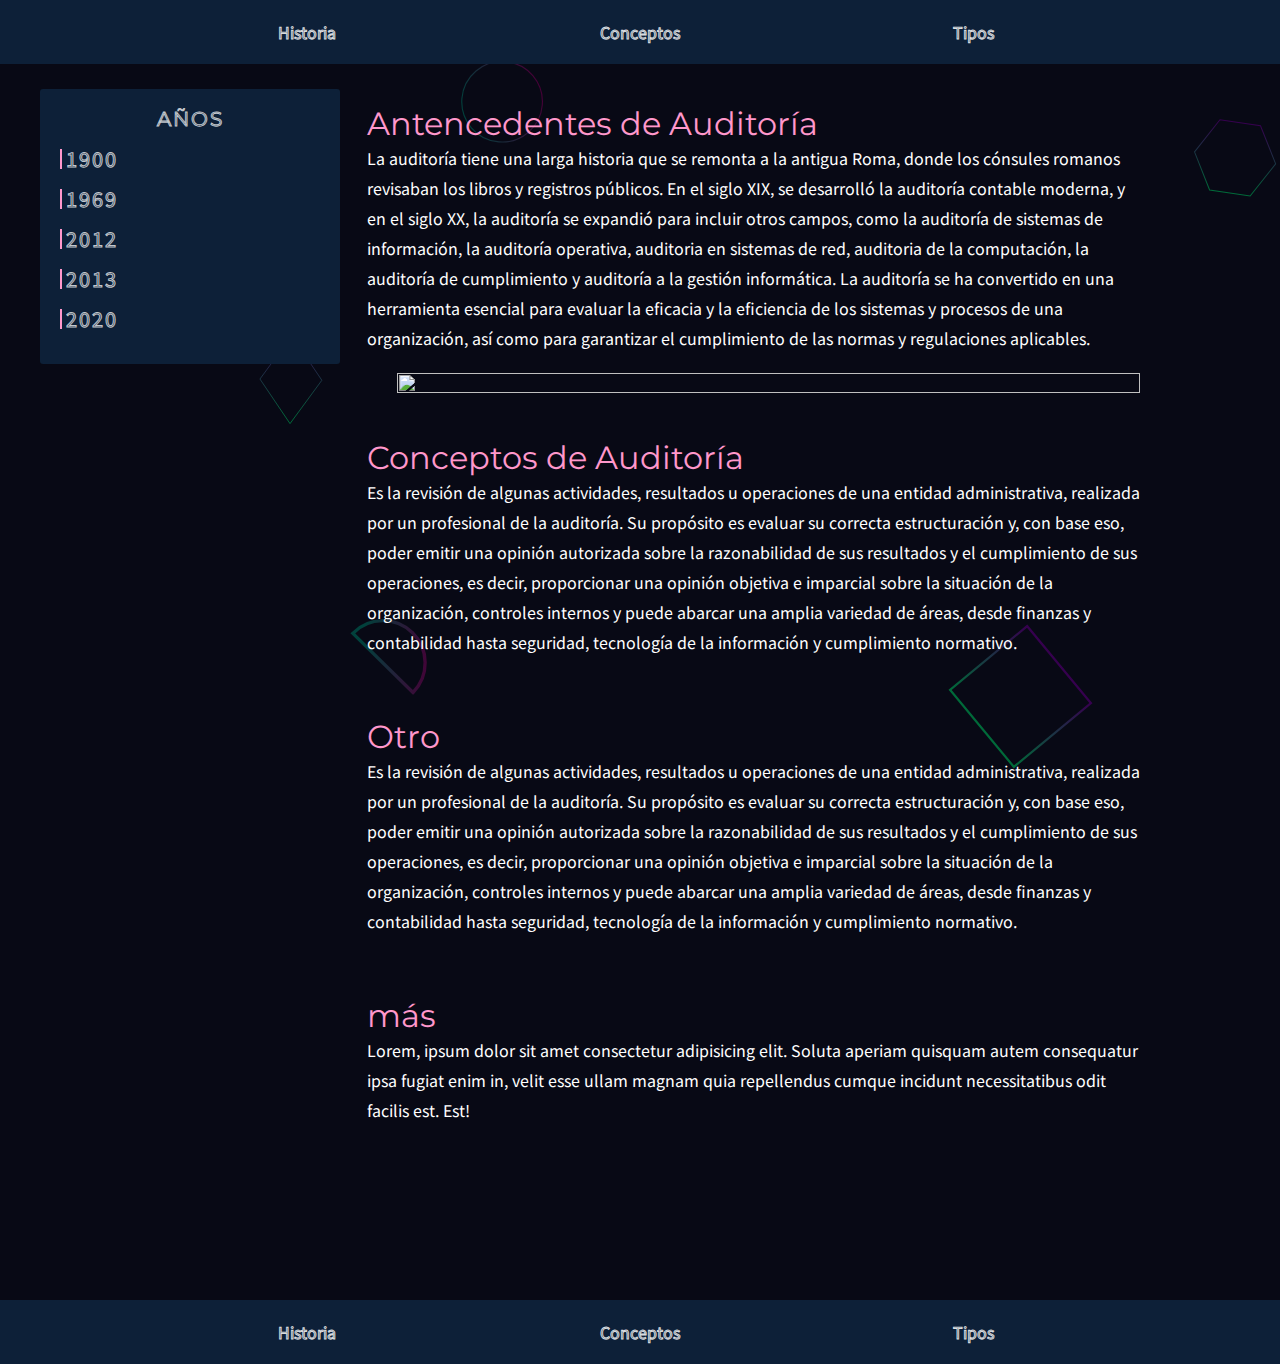
==== index.html @ fa54f7e6 "Auditoria" ====
<!DOCTYPE html>
<html lang="en">
<head>
	<meta charset="UTF-8">
	<meta http-equiv="X-UA-Compatible" content="IE=edge">
	<meta name="viewport" content="width=device-width, initial-scale=1.0">
	<title>Historia/Auditoría</title>
	<link rel="preconnect" href="https://fonts.gstatic.com">
	<link href="https://fonts.googleapis.com/css2?family=Montserrat:wght@400;500;600&family=Noto+Sans+JP&display=swap" rel="stylesheet"> 
	<link rel="stylesheet" href="index.css">
</head>
<body>
	<header>
		<nav class="navbar">
			<div class="contenedor">
				<a href="index.html">Historia</a>
				<a href="conceptos.html">Conceptos</a>
				<a href="tipos.html">Tipos</a>
			</div>
		</nav>
	</header>
	<main id="blog">
		<div class="contenedor">
			<aside>
				<div class="allNav">
					<nav class="indice nav1">
						<div><a href="" class="titulo">Años	</a></div>
						<div> <a href="#articulo-1" data-text="&nbsp;1900">&nbsp;1900&nbsp;</a> </div>
						<div> <a href="#articulo-2" data-text="&nbsp;1969">&nbsp;1969&nbsp;</a> </div>
						<div> <a href="#articulo-3" data-text="&nbsp;2012">&nbsp;2012&nbsp;</a></div>
						<div> <a href="#articulo-4" data-text="&nbsp;2013">&nbsp;2013&nbsp;</a></div>
						<div> <a href="#articulo-5" data-text="&nbsp;2020">&nbsp;2020&nbsp;</a></div>
					</nav>
				</div>
			</aside>
			<div class="contenido">
				<div class="post">
					<h1 class="titulo titulo-H1" id="articulo-1">Antencedentes de Auditoría</h1>
					<p>
						La auditoría tiene una larga historia que se remonta a la antigua Roma, donde los cónsules romanos 
						revisaban los libros y registros públicos. En el siglo XIX, se desarrolló la auditoría contable moderna, 
						y en el siglo XX, la auditoría se expandió para incluir otros campos, como la auditoría de sistemas de 
						información, la auditoría operativa, auditoria en sistemas de red, auditoria de la computación, la 
						auditoría de cumplimiento y auditoría a la gestión informática. La auditoría se ha convertido en una 
						herramienta esencial para evaluar la eficacia y la eficiencia de los sistemas y procesos de una organización, 
						así como para garantizar el cumplimiento de las normas y regulaciones aplicables.
					</p>
					<i class="fa-solid fa-crow" style="color: #b625a3;"></i>
					<div class="imagen-c-1">
						<img class="img-footer" src="Archivos/Antencedentes de Auditoría.jpg" alt="">
					</div>
				</div>
				<div class="contenido-2">
					<div class="post">
						<h1 class="titulo titulo-H1" id="articulo-2">Conceptos de Auditoría</h1>
						<p>
							Es la revisión de algunas actividades, resultados u operaciones de una entidad 
							administrativa, realizada por un profesional de la auditoría. Su propósito es evaluar su correcta 
							estructuración y, con base eso, poder emitir una opinión autorizada sobre la razonabilidad de sus 
							resultados y el cumplimiento de sus operaciones, es decir, proporcionar una opinión objetiva e imparcial 
							sobre la situación de la organización, controles internos y puede abarcar una amplia variedad de áreas, 
							desde finanzas y contabilidad hasta seguridad, tecnología de la información y cumplimiento normativo.
						</p>
					</div>
				</div>
				<div class="video-1">
					<div class="post">
						<h1 class="titulo titulo-H1" id="articulo-3">Otro</h1>
						<p>
							Es la revisión de algunas actividades, resultados u operaciones de una entidad 
							administrativa, realizada por un profesional de la auditoría. Su propósito es evaluar su correcta 
							estructuración y, con base eso, poder emitir una opinión autorizada sobre la razonabilidad de sus 
							resultados y el cumplimiento de sus operaciones, es decir, proporcionar una opinión objetiva e imparcial 
							sobre la situación de la organización, controles internos y puede abarcar una amplia variedad de áreas, 
							desde finanzas y contabilidad hasta seguridad, tecnología de la información y cumplimiento normativo.
						</p>
						<div>
							<div class="post">
								<h1 class="titulo titulo-H1" id="articulo-4">más</h1>
								<p>
									Lorem, ipsum dolor sit amet consectetur adipisicing elit. Soluta aperiam quisquam autem consequatur ipsa fugiat enim in, velit esse ullam magnam quia repellendus cumque incidunt necessitatibus odit facilis est. Est!
								</p>
								<div>
							<video src=""></video>
						</div>
					</div>
				</div>
		</div>
	</main>
	<footer class="footer">
		<!-- <div class="contenedor-imagen">
			<img class="img-footer" src="" alt="">
		</div> -->
		<nav class="navbar">
			<div class="contenedor">
				<a href="index.html">Historia</a>
				<a href="conceptos.html">Conceptos</a>
				<a href="tipos.html">Tipos</a>
			</div>
		</nav>
	</footer>


	
		<!-- Scripts -->
		<script type="text/javascript" src="index.js"></script>
		<script src="https://kit.fontawesome.com/c6d33b2554.js" crossorigin="anonymous"></script>
</body>
</html>
---- index.css ----
* {
	margin: 0;
	padding: 0;
	box-sizing: border-box;
}

body {
    font-family: 'Noto Sans JP', sans-serif;	
	/* background: #04090f; */
	background-color: #080915;
	background-image: url("data:image/svg+xml,%3Csvg xmlns='http://www.w3.org/2000/svg' viewBox='0 0 1600 900'%3E%3Cdefs%3E%3ClinearGradient id='a' x1='0' x2='0' y1='1' y2='0' gradientTransform='rotate(67,0.5,0.5)'%3E%3Cstop offset='0' stop-color='%2301413C'/%3E%3Cstop offset='1' stop-color='%23460037'/%3E%3C/linearGradient%3E%3ClinearGradient id='b' x1='0' x2='0' y1='0' y2='1' gradientTransform='rotate(360,0.5,0.5)'%3E%3Cstop offset='0' stop-color='%2336004F'/%3E%3Cstop offset='1' stop-color='%23006A39'/%3E%3C/linearGradient%3E%3C/defs%3E%3Cg fill='%23FFF' fill-opacity='0' stroke-miterlimit='10'%3E%3Cg stroke='url(%23a)' stroke-width='3.3'%3E%3Cpath transform='translate(-36.75 5.6) rotate(2.75 1409 581) scale(1.003715)' d='M1409 581 1450.35 511 1490 581z'/%3E%3Ccircle stroke-width='1.1' transform='translate(-31.5 24) rotate(4.7 800 450) scale(1.00798)' cx='500' cy='100' r='40'/%3E%3Cpath transform='translate(13.600000000000001 -49.5) rotate(44.5 401 736) scale(1.00798)' d='M400.86 735.5h-83.73c0-23.12 18.74-41.87 41.87-41.87S400.86 712.38 400.86 735.5z'/%3E%3C/g%3E%3Cg stroke='url(%23b)' stroke-width='1'%3E%3Cpath transform='translate(144 -4.6) rotate(1.15 150 345) scale(0.9859049999999999)' d='M149.8 345.2 118.4 389.8 149.8 434.4 181.2 389.8z'/%3E%3Crect stroke-width='2.2' transform='translate(-68.5 -62.5) rotate(50.400000000000006 1089 759)' x='1039' y='709' width='100' height='100'/%3E%3Cpath transform='translate(-116 36) rotate(8.4 1400 132) scale(0.975)' d='M1426.8 132.4 1405.7 168.8 1363.7 168.8 1342.7 132.4 1363.7 96 1405.7 96z'/%3E%3C/g%3E%3C/g%3E%3C/svg%3E");
	background-attachment: fixed;
	background-size: cover;
}

html {
	scroll-behavior: smooth;
}



/* * ============================== */
/* * ============ HEADER ========== */
/* * ============================== */

.navbar {
	background: #0d2038;
	position: sticky;
	top: 0;
}

.navbar img {
	color: #000;
	width: 70px;
	height: 70px;
	vertical-align: top;
	object-fit: cover;
	object-position: 0 bottom;
}

.navbar a {
	color: transparent;
	display: inline-block;
	padding: 20px;
	width: 100%;
	text-align: center;
	-webkit-text-stroke: 1px rgba(255, 255, 255, 0.847);
	transition: .4s ease-in-out all;
}

a {
	text-decoration: none;
	outline: none;
	color: #feb6f0;
}

a:hover {
	text-decoration: underline;
}


.enlace:hover {
	color: #ff3dd7;
}

.navbar a:hover {
	background: #611e40;
	color: #000000;
	text-decoration: none;
}

.contenedor {
	max-width: 1000px;
	width: 90%;
	margin: auto;
	display: flex;
	justify-content: space-between;
}

.logo {
	cursor: pointer;
}


/* * ============================== */
/* * ===== CONTENEDOR IMAGEN ====== */
/* * ============================== */

.contenedor-imagen {
	height: 100vh;
}

.img-header {
	width: 100%;
	height: 100%;
	vertical-align: top;
	object-fit: cover;
	object-position: 0 bottom;
}

/* * ============================== */
/* * ============ MAIN ============ */
/* * ============================== */

main {
	min-height: 100vh;
}

main .contenido p {
	margin-bottom: 20px;
	line-height: 30px;
	color: #ffffff;
}

main .contenido .titulo {
    font-family: 'Montserrat', sans-serif;
	font-weight: normal;
	padding-top: 40px;
}

main .contenido .fecha {
	font-size: 14px;
	color: #B5B5B5;
}

.titulo-H1 {
	color: #ff97cb;
}

.imagen-c-1 {
	display: flex;
	flex-direction: column;
	height: auto;
}

/* * ============================== */
/* * ============ ASIDE =========== */
/* * ============================== */

aside {
	min-width: 30%;
	margin: 25px 27px 10px 0px;
	margin-left: -100px;
	height: 100%;
	background: #0d2038;
	padding: 20px;
	border-radius: 3px;
	position: sticky;
	top: 20px;
}

aside .titulo {
	font-family: 'Montserrat', sans-serif;
	font-weight: normal;
	font-size: 17px;
	margin-bottom: 10px;
	color: #f2f2f2;
	text-align: center;
}

aside .indice a {
	display: block;
	margin-bottom: 15px;
}


/* * ============================== */
/* * ========== FOOTER ============ */
/* * ============================== */

footer .navbar{
	position: sticky;
	bottom: 0;
}

.img-footer {
	width: 100%;
	height: 100%;
	vertical-align: bottom;
	object-fit: scale-down;
	object-position: center;
	padding-left: 30px;
}

/* ----------Navbar------------------ */

.nav1 {
    position: relative;
    color: #fff;
    display: flex;
    flex-direction: column;
    gap: 5px;
}

.nav1 div {
    position: relative;
    list-style: none;
	--clr:#ff97cb;
}

.nav1 div a {
    position: relative;
    font-size: 20px;
    text-decoration: none;
    line-height: 20px;
    letter-spacing: 2px;
    text-transform: uppercase;
    color: transparent;
    -webkit-text-stroke: 1px rgba(255, 255, 255, 0.765);
}

.nav1 div a::before {
    content: attr(data-text);
    position: absolute;
    color: var(--clr);
    width: 0;
    overflow: hidden;
    transition: 1s;
    border-right: 2px solid var(--clr);
    -webkit-text-stroke: 1px var(--clr);
}

.nav1 div a:hover::before {
    width: 100%;
    filter: drop-shadow(0 0 30px var(--clr));
}

/* * ============================== */
/* * ====== MEDIA QUERIES ========= */
/* * ============================== */
@media screen and (max-width: 900px){

	* {
		font-size: small;
	}

	.navbar .contenedor {
		flex-wrap: wrap;
		margin: 0;
		width: 100%;
	}

	.navbar a {
		width: auto;
		flex: 1;
	}

	.contenedor-imagen {
		height: 10vh;
	}

	main .contenedor {
		flex-direction: column;
	}

	.nav1 {
		height: 10vh;
		-ms-flex-align: center;
		text-align: center;
	}
}
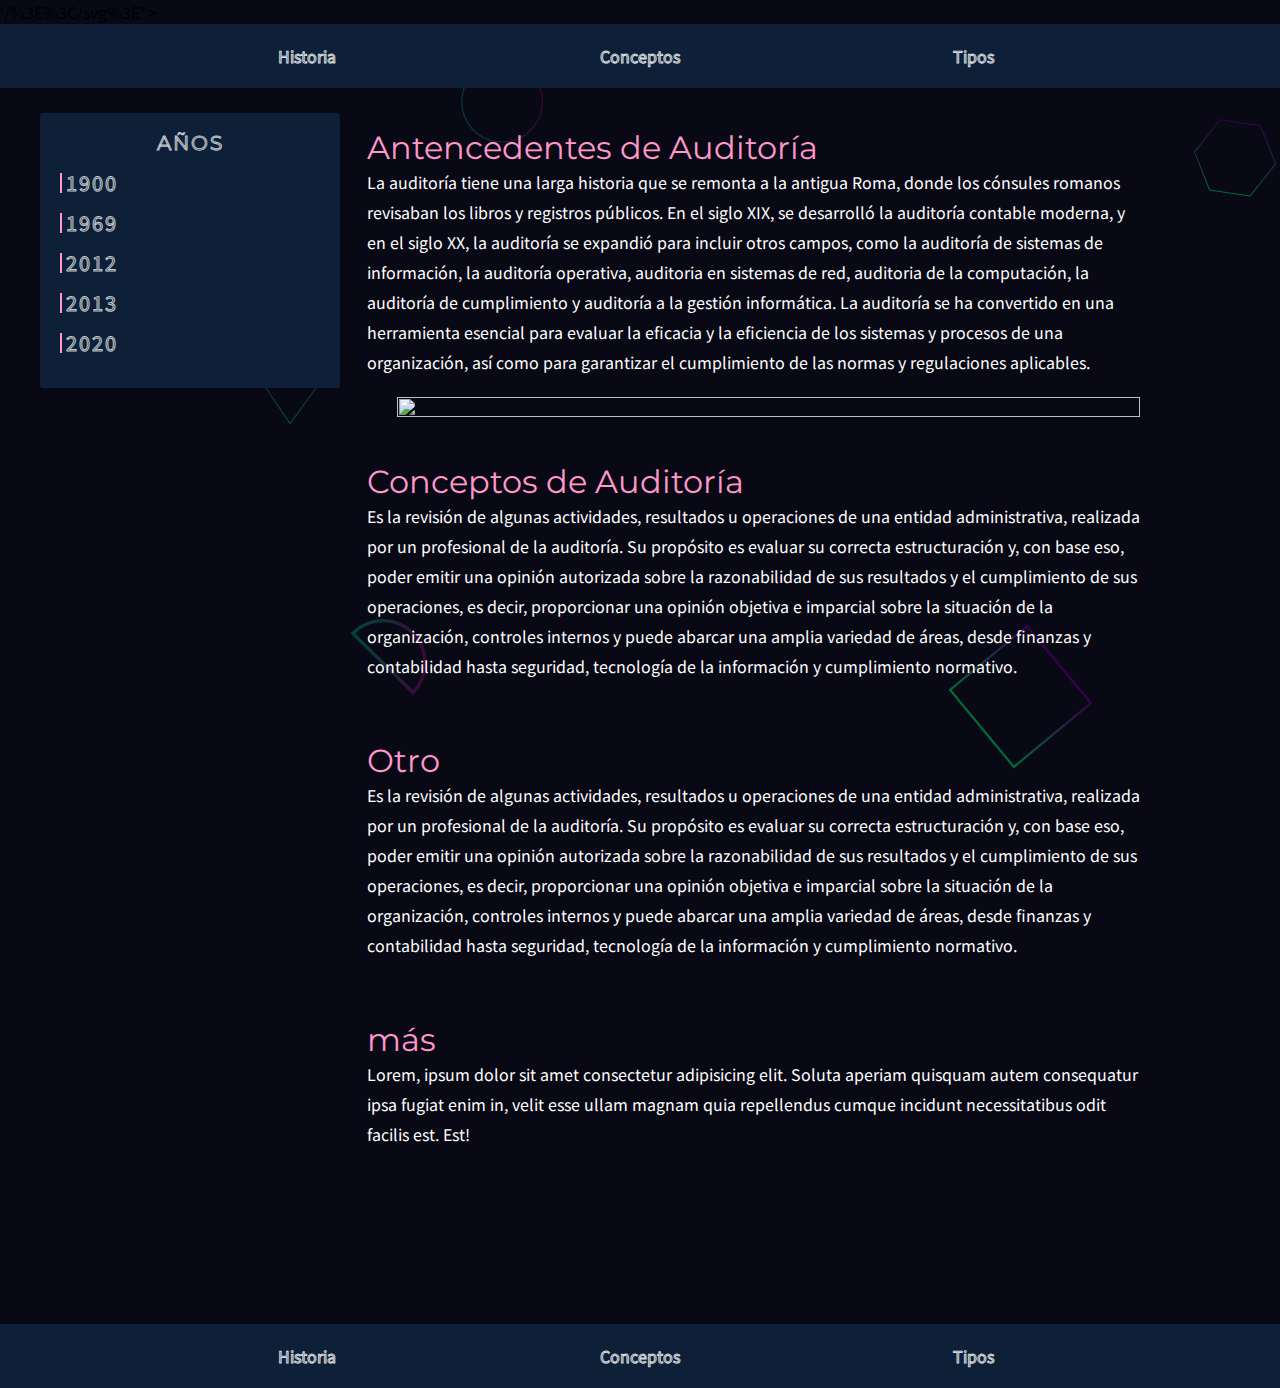
==== commit de9aa36d: "Auditoria" ====
--- a/index.html
+++ b/index.html
@@ -1,6 +1,7 @@
 <!DOCTYPE html>
 <html lang="en">
 <head>
+	<link rel="icon" href="data:image/svg+xml,%3Csvg viewBox='0 0 100 100' xmlns='http://www.w3.org/2000/svg'%3E%3Cpath d='<i class="fa-solid fa-crow" style="color: #9946aa;"></i>'/%3E%3C/svg%3E">
 	<meta charset="UTF-8">
 	<meta http-equiv="X-UA-Compatible" content="IE=edge">
 	<meta name="viewport" content="width=device-width, initial-scale=1.0">
@@ -45,7 +46,6 @@
 						herramienta esencial para evaluar la eficacia y la eficiencia de los sistemas y procesos de una organización, 
 						así como para garantizar el cumplimiento de las normas y regulaciones aplicables.
 					</p>
-					<i class="fa-solid fa-crow" style="color: #b625a3;"></i>
 					<div class="imagen-c-1">
 						<img class="img-footer" src="Archivos/Antencedentes de Auditoría.jpg" alt="">
 					</div>
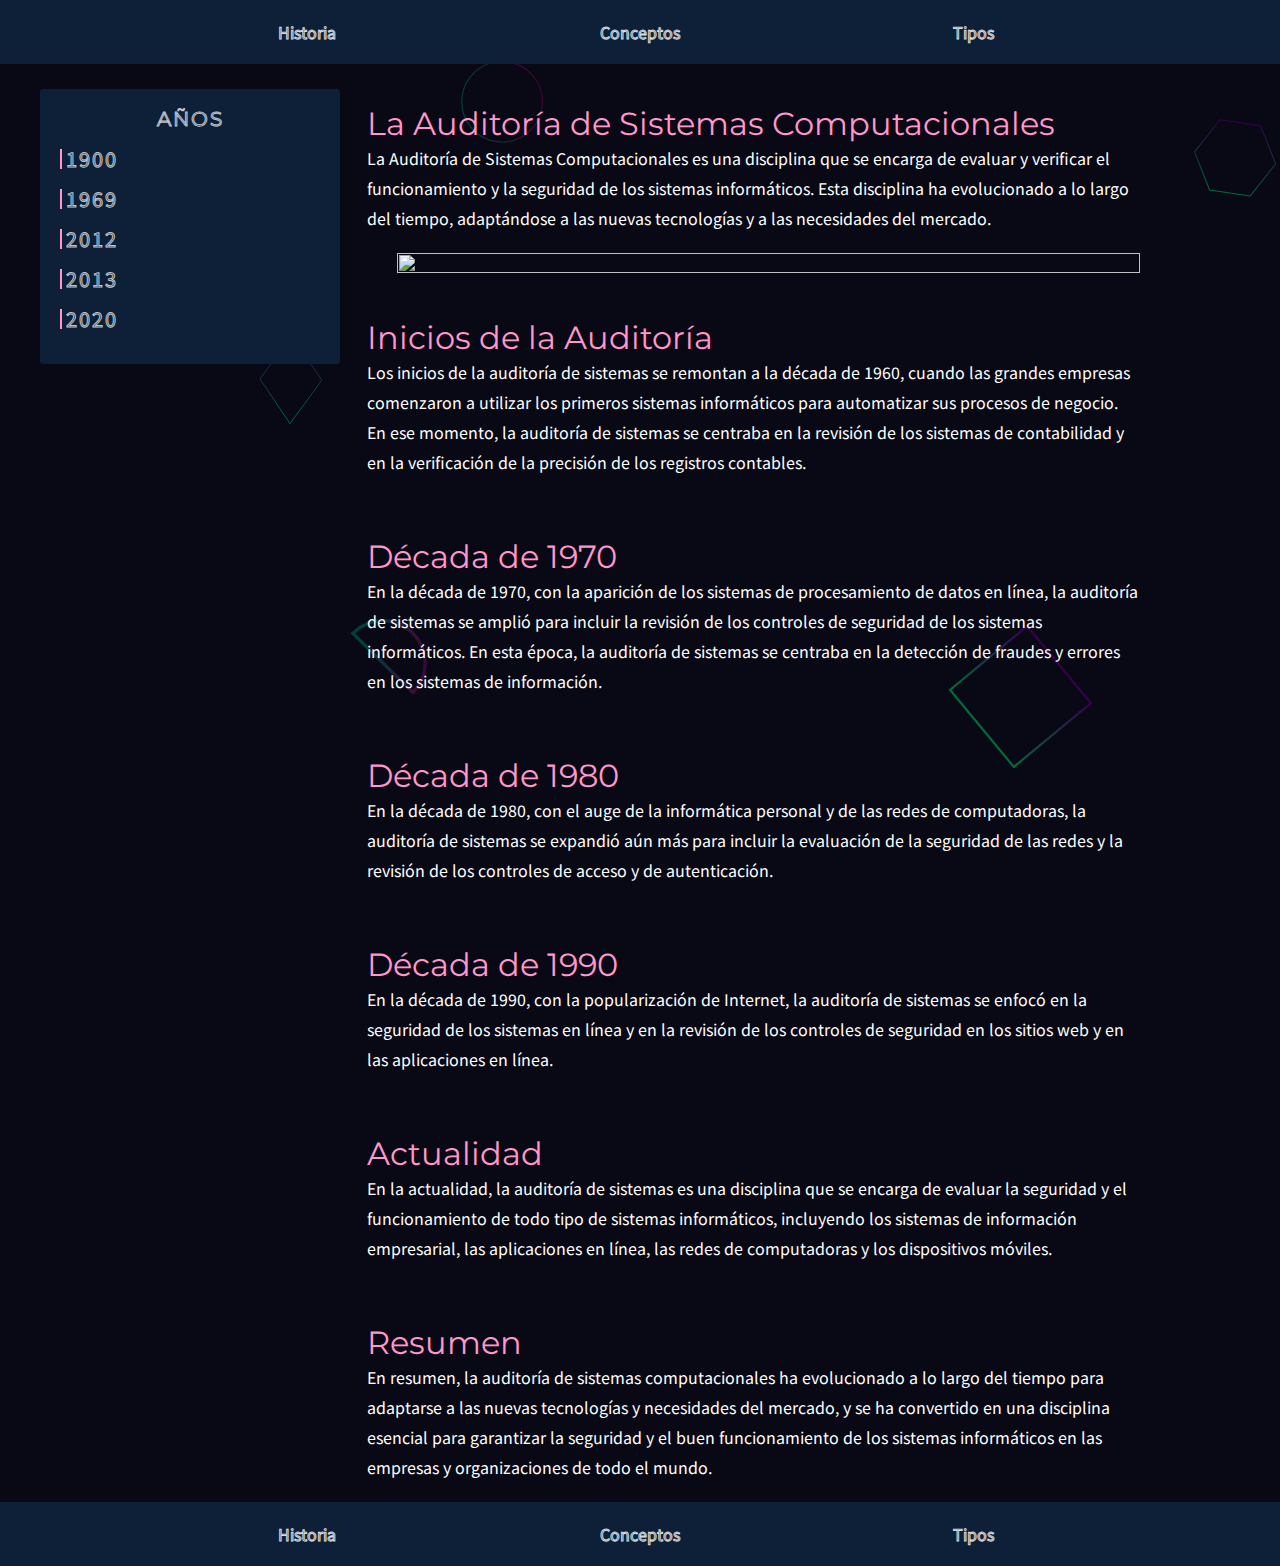
==== commit 8d49bf57: "A" ====
--- a/index.html
+++ b/index.html
@@ -1,7 +1,6 @@
 <!DOCTYPE html>
 <html lang="en">
 <head>
-	<link rel="icon" href="data:image/svg+xml,%3Csvg viewBox='0 0 100 100' xmlns='http://www.w3.org/2000/svg'%3E%3Cpath d='<i class="fa-solid fa-crow" style="color: #9946aa;"></i>'/%3E%3C/svg%3E">
 	<meta charset="UTF-8">
 	<meta http-equiv="X-UA-Compatible" content="IE=edge">
 	<meta name="viewport" content="width=device-width, initial-scale=1.0">
@@ -36,55 +35,71 @@
 			</aside>
 			<div class="contenido">
 				<div class="post">
-					<h1 class="titulo titulo-H1" id="articulo-1">Antencedentes de Auditoría</h1>
+					<h1 class="titulo titulo-H1" id="articulo-1">La Auditoría de Sistemas Computacionales</h1>
 					<p>
-						La auditoría tiene una larga historia que se remonta a la antigua Roma, donde los cónsules romanos 
-						revisaban los libros y registros públicos. En el siglo XIX, se desarrolló la auditoría contable moderna, 
-						y en el siglo XX, la auditoría se expandió para incluir otros campos, como la auditoría de sistemas de 
-						información, la auditoría operativa, auditoria en sistemas de red, auditoria de la computación, la 
-						auditoría de cumplimiento y auditoría a la gestión informática. La auditoría se ha convertido en una 
-						herramienta esencial para evaluar la eficacia y la eficiencia de los sistemas y procesos de una organización, 
-						así como para garantizar el cumplimiento de las normas y regulaciones aplicables.
+						La Auditoría de Sistemas Computacionales es una disciplina que se encarga de evaluar y 
+						verificar el funcionamiento y la seguridad de los sistemas informáticos. Esta disciplina ha 
+						evolucionado a lo largo del tiempo, adaptándose a las nuevas tecnologías y a las necesidades 
+						del mercado.
 					</p>
 					<div class="imagen-c-1">
 						<img class="img-footer" src="Archivos/Antencedentes de Auditoría.jpg" alt="">
 					</div>
 				</div>
-				<div class="contenido-2">
-					<div class="post">
-						<h1 class="titulo titulo-H1" id="articulo-2">Conceptos de Auditoría</h1>
-						<p>
-							Es la revisión de algunas actividades, resultados u operaciones de una entidad 
-							administrativa, realizada por un profesional de la auditoría. Su propósito es evaluar su correcta 
-							estructuración y, con base eso, poder emitir una opinión autorizada sobre la razonabilidad de sus 
-							resultados y el cumplimiento de sus operaciones, es decir, proporcionar una opinión objetiva e imparcial 
-							sobre la situación de la organización, controles internos y puede abarcar una amplia variedad de áreas, 
-							desde finanzas y contabilidad hasta seguridad, tecnología de la información y cumplimiento normativo.
-						</p>
-					</div>
+				<div class="post">
+					<h1 class="titulo titulo-H1" id="articulo-2">Inicios de la Auditoría</h1>
+					<p>
+						Los inicios de la auditoría de sistemas se remontan a la década de 1960, cuando las grandes 
+						empresas comenzaron a utilizar los primeros sistemas informáticos para automatizar sus 
+						procesos de negocio. En ese momento, la auditoría de sistemas se centraba en la revisión 
+						de los sistemas de contabilidad y en la verificación de la precisión de los registros 
+						contables.
+					</p>
 				</div>
-				<div class="video-1">
-					<div class="post">
-						<h1 class="titulo titulo-H1" id="articulo-3">Otro</h1>
-						<p>
-							Es la revisión de algunas actividades, resultados u operaciones de una entidad 
-							administrativa, realizada por un profesional de la auditoría. Su propósito es evaluar su correcta 
-							estructuración y, con base eso, poder emitir una opinión autorizada sobre la razonabilidad de sus 
-							resultados y el cumplimiento de sus operaciones, es decir, proporcionar una opinión objetiva e imparcial 
-							sobre la situación de la organización, controles internos y puede abarcar una amplia variedad de áreas, 
-							desde finanzas y contabilidad hasta seguridad, tecnología de la información y cumplimiento normativo.
-						</p>
-						<div>
-							<div class="post">
-								<h1 class="titulo titulo-H1" id="articulo-4">más</h1>
-								<p>
-									Lorem, ipsum dolor sit amet consectetur adipisicing elit. Soluta aperiam quisquam autem consequatur ipsa fugiat enim in, velit esse ullam magnam quia repellendus cumque incidunt necessitatibus odit facilis est. Est!
-								</p>
-								<div>
-							<video src=""></video>
-						</div>
-					</div>
+				<div class="post">
+					<h1 class="titulo titulo-H1" id="articulo-3">Década de 1970</h1>
+					<p>
+						En la década de 1970, con la aparición de los sistemas de procesamiento de datos en línea, la 
+						auditoría de sistemas se amplió para incluir la revisión de los controles de seguridad de 
+						los sistemas informáticos. En esta época, la auditoría de sistemas se centraba en la 
+						detección de fraudes y errores en los sistemas de información.
+					</p>
 				</div>
+				<div class="post">
+					<h1 class="titulo titulo-H1" id="articulo-4">Década de 1980</h1>
+					<p>
+						En la década de 1980, con el auge de la informática personal y de las redes de computadoras, 
+						la auditoría de sistemas se expandió aún más para incluir la evaluación de la seguridad de 
+						las redes y la revisión de los controles de acceso y de autenticación.
+					</p>
+				</div>
+				<div class="post">
+					<h1 class="titulo titulo-H1" id="articulo-5">Década de 1990</h1>
+					<p>
+						En la década de 1990, con la popularización de Internet, la auditoría de sistemas se enfocó en 
+						la seguridad de los sistemas en línea y en la revisión de los controles de seguridad en los 
+						sitios web y en las aplicaciones en línea.
+					</p>
+				</div>
+				<div class="post">
+					<h1 class="titulo titulo-H1" id="articulo-6">Actualidad</h1>
+					<p>
+						En la actualidad, la auditoría de sistemas es una disciplina que se encarga de evaluar la 
+						seguridad y el funcionamiento de todo tipo de sistemas informáticos, incluyendo los sistemas 
+						de información empresarial, las aplicaciones en línea, las redes de computadoras y los 
+						dispositivos móviles.
+					</p>
+				</div>
+				<div class="post">
+					<h1 class="titulo titulo-H1" id="articulo-7">Resumen</h1>
+					<p>
+						En resumen, la auditoría de sistemas computacionales ha evolucionado a lo largo del tiempo 
+						para adaptarse a las nuevas tecnologías y necesidades del mercado, y se ha convertido en 
+						una disciplina esencial para garantizar la seguridad y el buen funcionamiento de los 
+						sistemas informáticos en las empresas y organizaciones de todo el mundo.
+					</p>
+				</div>
+			</div>
 		</div>
 	</main>
 	<footer class="footer">
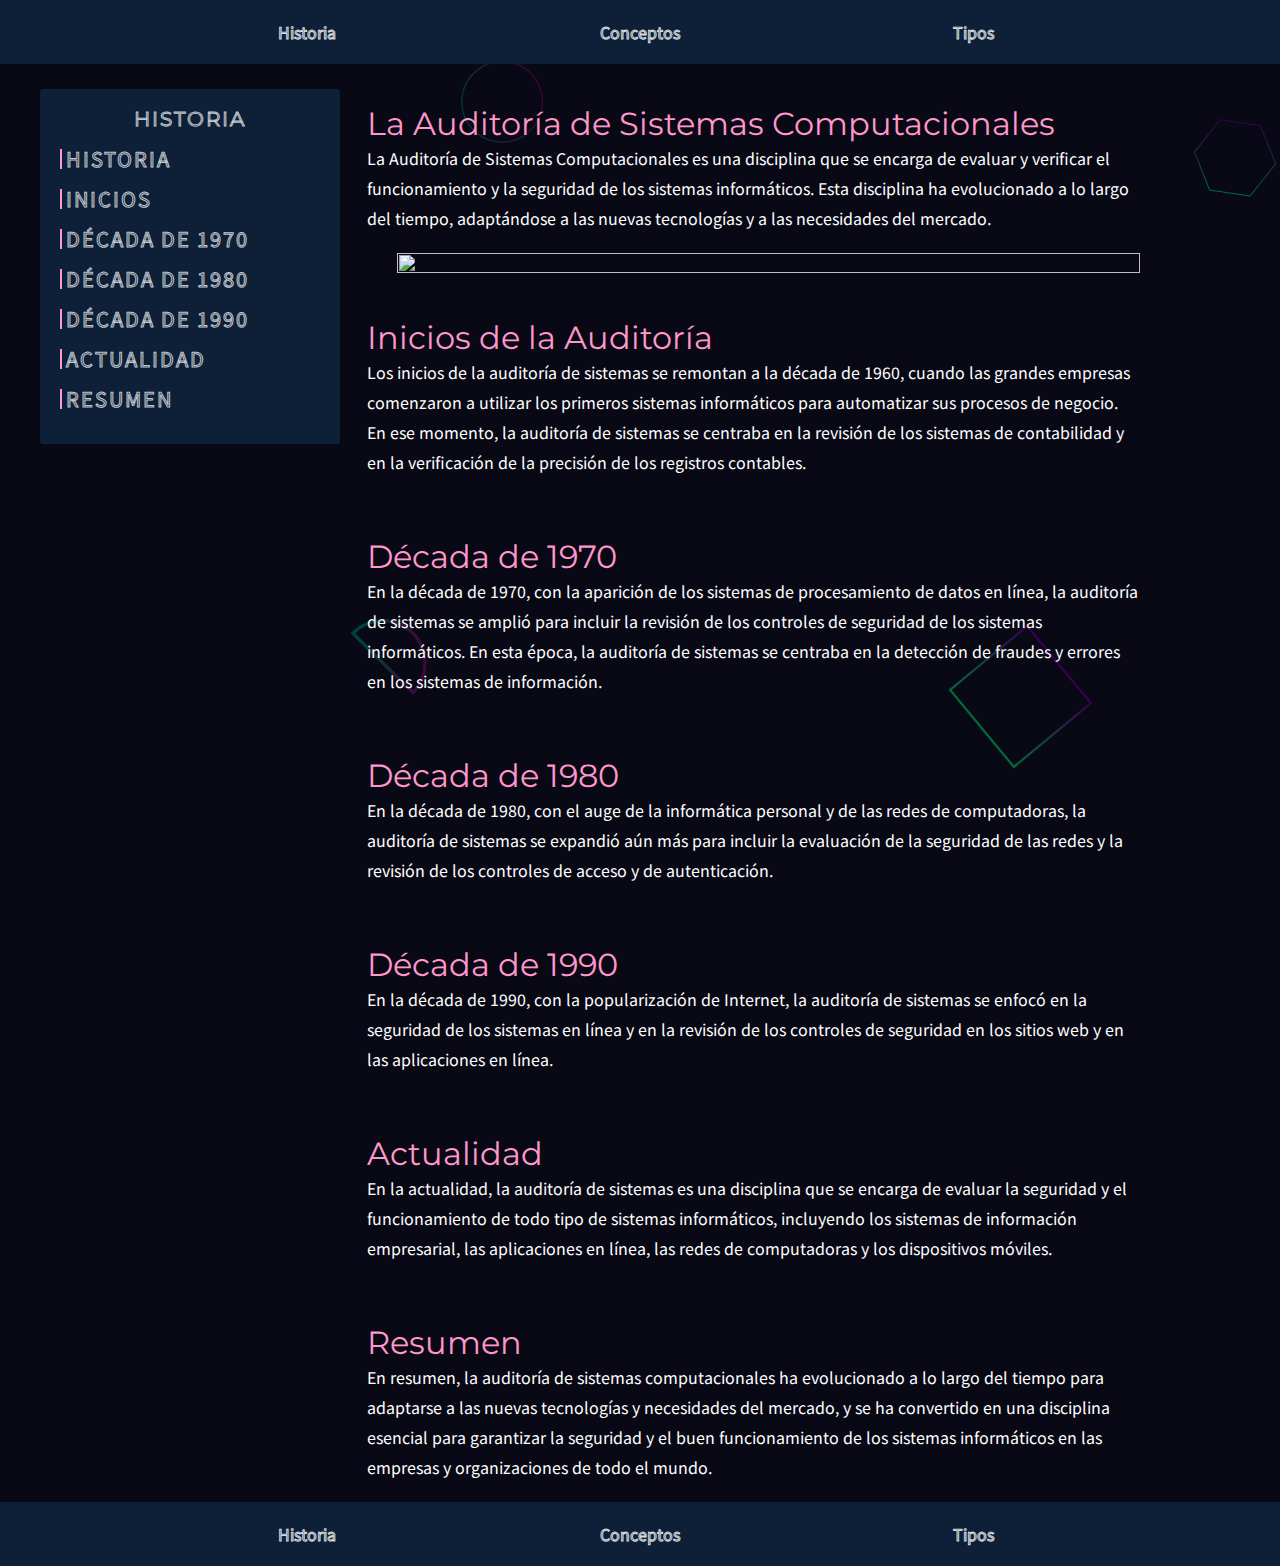
==== commit 2172dfda: "Inicios de la Auditoria" ====
--- a/index.html
+++ b/index.html
@@ -24,12 +24,14 @@
 			<aside>
 				<div class="allNav">
 					<nav class="indice nav1">
-						<div><a href="" class="titulo">Años	</a></div>
-						<div> <a href="#articulo-1" data-text="&nbsp;1900">&nbsp;1900&nbsp;</a> </div>
-						<div> <a href="#articulo-2" data-text="&nbsp;1969">&nbsp;1969&nbsp;</a> </div>
-						<div> <a href="#articulo-3" data-text="&nbsp;2012">&nbsp;2012&nbsp;</a></div>
-						<div> <a href="#articulo-4" data-text="&nbsp;2013">&nbsp;2013&nbsp;</a></div>
-						<div> <a href="#articulo-5" data-text="&nbsp;2020">&nbsp;2020&nbsp;</a></div>
+						<div><a href="" class="titulo">Historia</a></div>
+						<div> <a href="#articulo-1" data-text="&nbsp;Historia">&nbsp;Historia&nbsp;</a></div>
+						<div> <a href="#articulo-2" data-text="&nbsp;Inicios">&nbsp;Inicios&nbsp;</a> </div>
+						<div> <a href="#articulo-3" data-text="&nbsp;Década&nbsp;de&nbsp;1970">&nbsp;Década de 1970&nbsp;</a> </div>
+						<div> <a href="#articulo-4" data-text="&nbsp;Década&nbsp;de&nbsp;1980">&nbsp;Década de 1980&nbsp;</a></div>
+						<div> <a href="#articulo-5" data-text="&nbsp;Década&nbsp;de&nbsp;1990">&nbsp;Década de 1990&nbsp;</a></div>
+						<div> <a href="#articulo-6" data-text="&nbsp;Actualidad">&nbsp;Actualidad&nbsp;</a></div>
+						<div> <a href="#articulo-7" data-text="&nbsp;Resumen">&nbsp;Resumen&nbsp;</a></div>
 					</nav>
 				</div>
 			</aside>
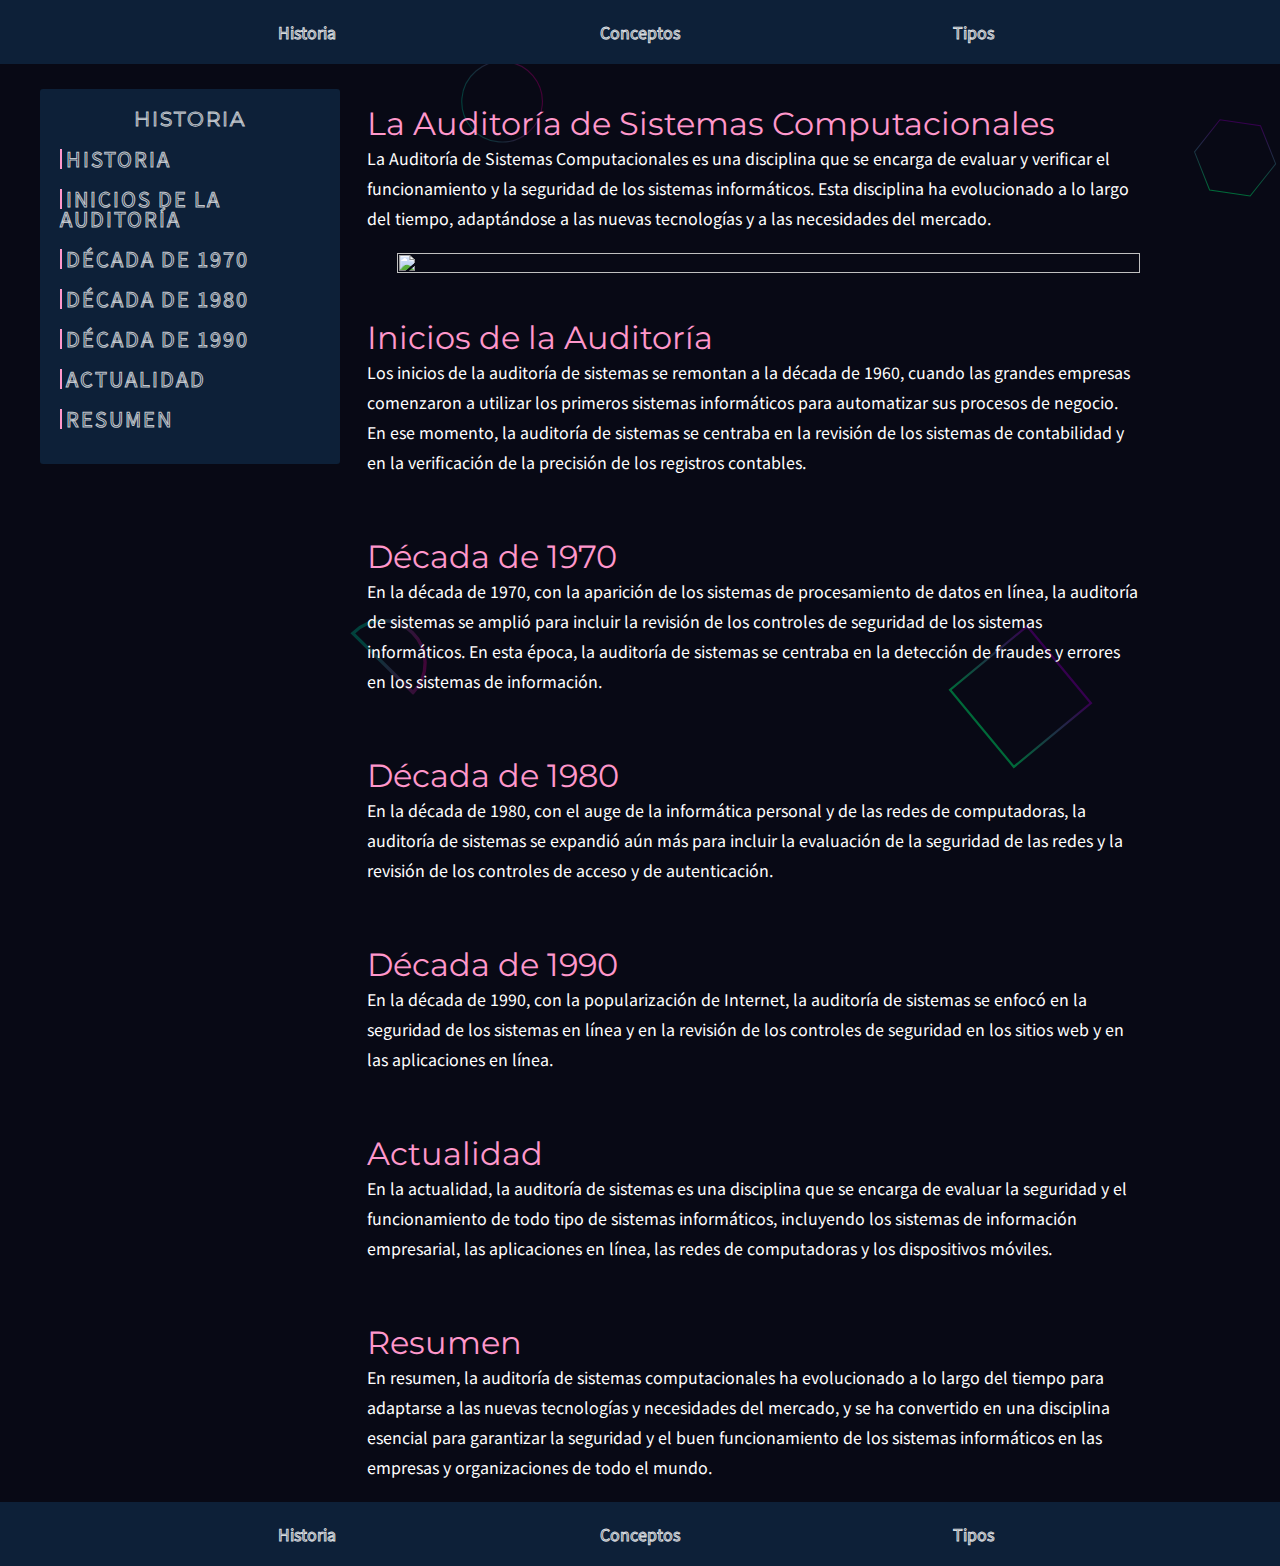
==== commit dd82b79c: "Otro cambio :(" ====
--- a/index.html
+++ b/index.html
@@ -26,7 +26,7 @@
 					<nav class="indice nav1">
 						<div><a href="" class="titulo">Historia</a></div>
 						<div> <a href="#articulo-1" data-text="&nbsp;Historia">&nbsp;Historia&nbsp;</a></div>
-						<div> <a href="#articulo-2" data-text="&nbsp;Inicios">&nbsp;Inicios&nbsp;</a> </div>
+						<div> <a href="#articulo-2" data-text="&nbsp;Inicios&nbsp;de&nbsp;la&nbsp;Auditoría">&nbsp;Inicios de la Auditoría&nbsp;</a> </div>
 						<div> <a href="#articulo-3" data-text="&nbsp;Década&nbsp;de&nbsp;1970">&nbsp;Década de 1970&nbsp;</a> </div>
 						<div> <a href="#articulo-4" data-text="&nbsp;Década&nbsp;de&nbsp;1980">&nbsp;Década de 1980&nbsp;</a></div>
 						<div> <a href="#articulo-5" data-text="&nbsp;Década&nbsp;de&nbsp;1990">&nbsp;Década de 1990&nbsp;</a></div>
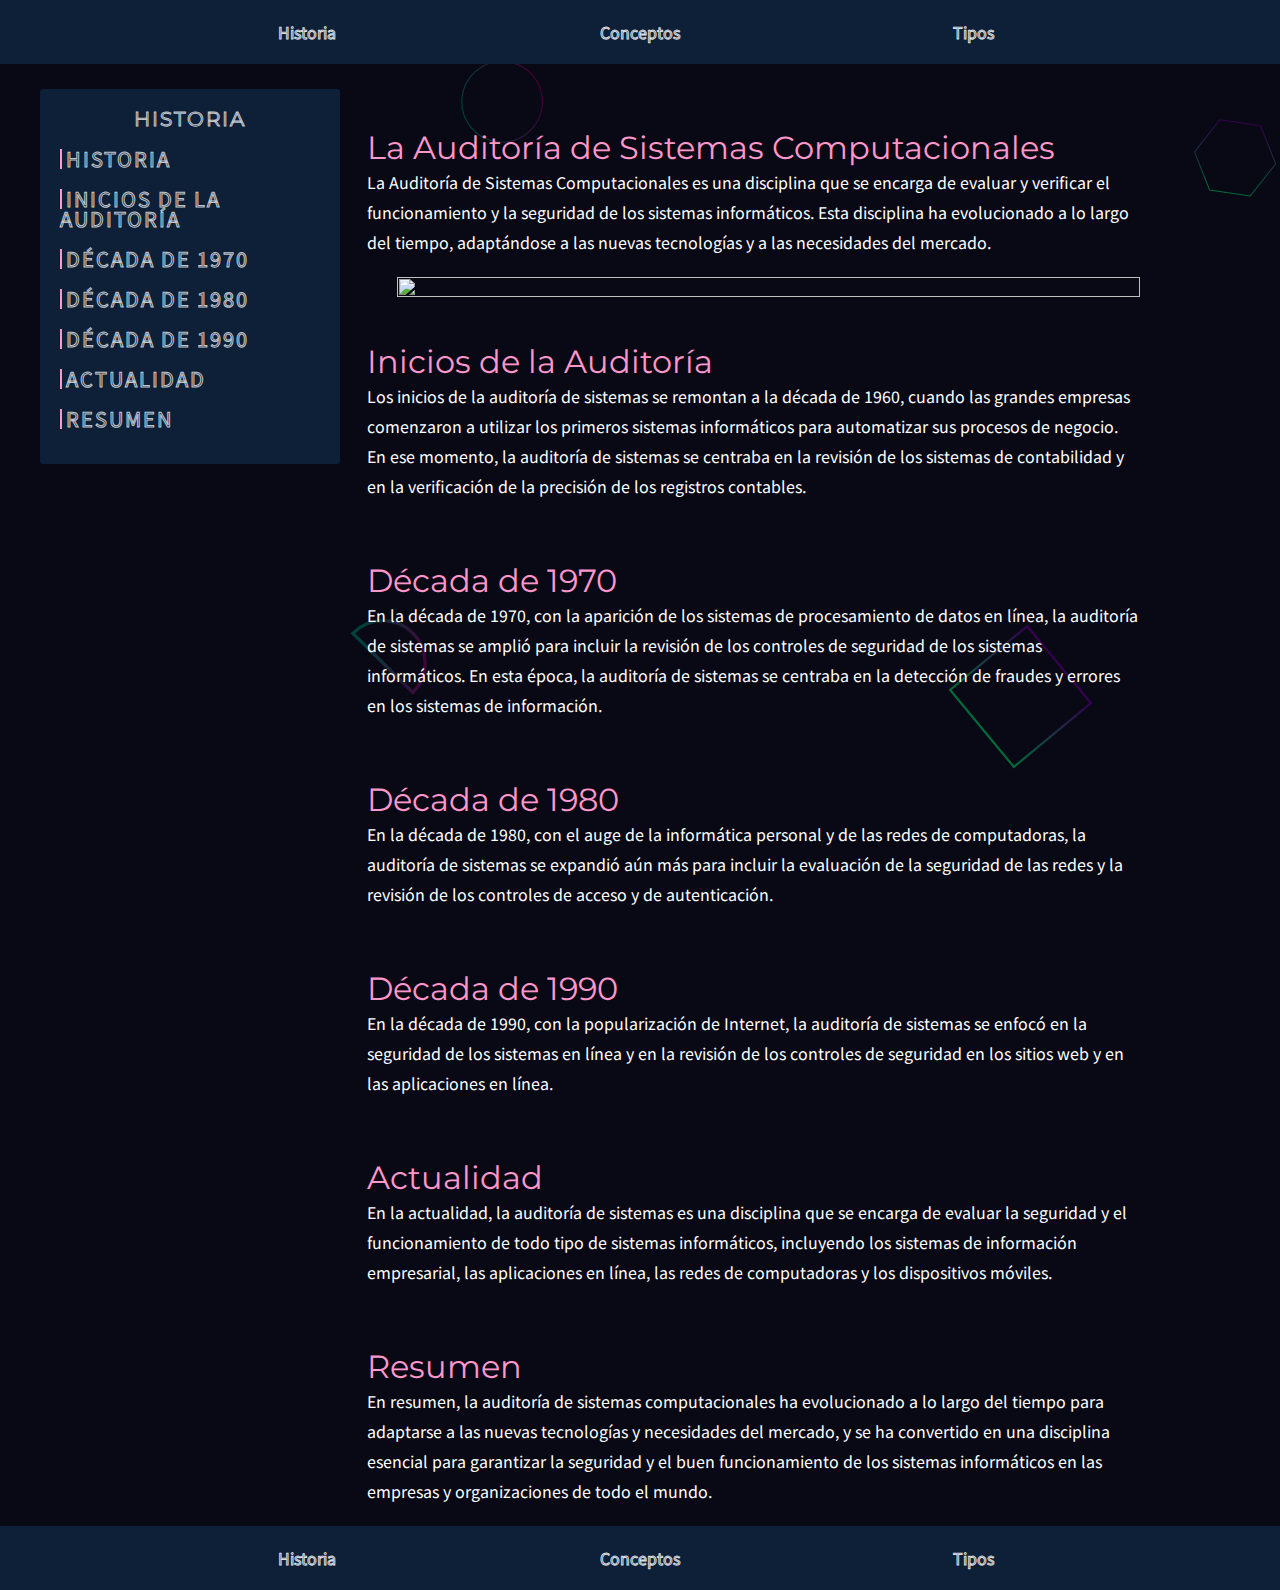
==== commit 200a7582: "Imagen" ====
--- a/index.html
+++ b/index.html
@@ -1,6 +1,7 @@
 <!DOCTYPE html>
 <html lang="en">
 <head>
+	<link rel="icon" href="Archivos/Caldero.png">
 	<meta charset="UTF-8">
 	<meta http-equiv="X-UA-Compatible" content="IE=edge">
 	<meta name="viewport" content="width=device-width, initial-scale=1.0">
@@ -36,6 +37,9 @@
 				</div>
 			</aside>
 			<div class="contenido">
+				<div class="imagen">
+					<img src="Archivos/Auditoria.png" alt="">
+				</div>
 				<div class="post">
 					<h1 class="titulo titulo-H1" id="articulo-1">La Auditoría de Sistemas Computacionales</h1>
 					<p>
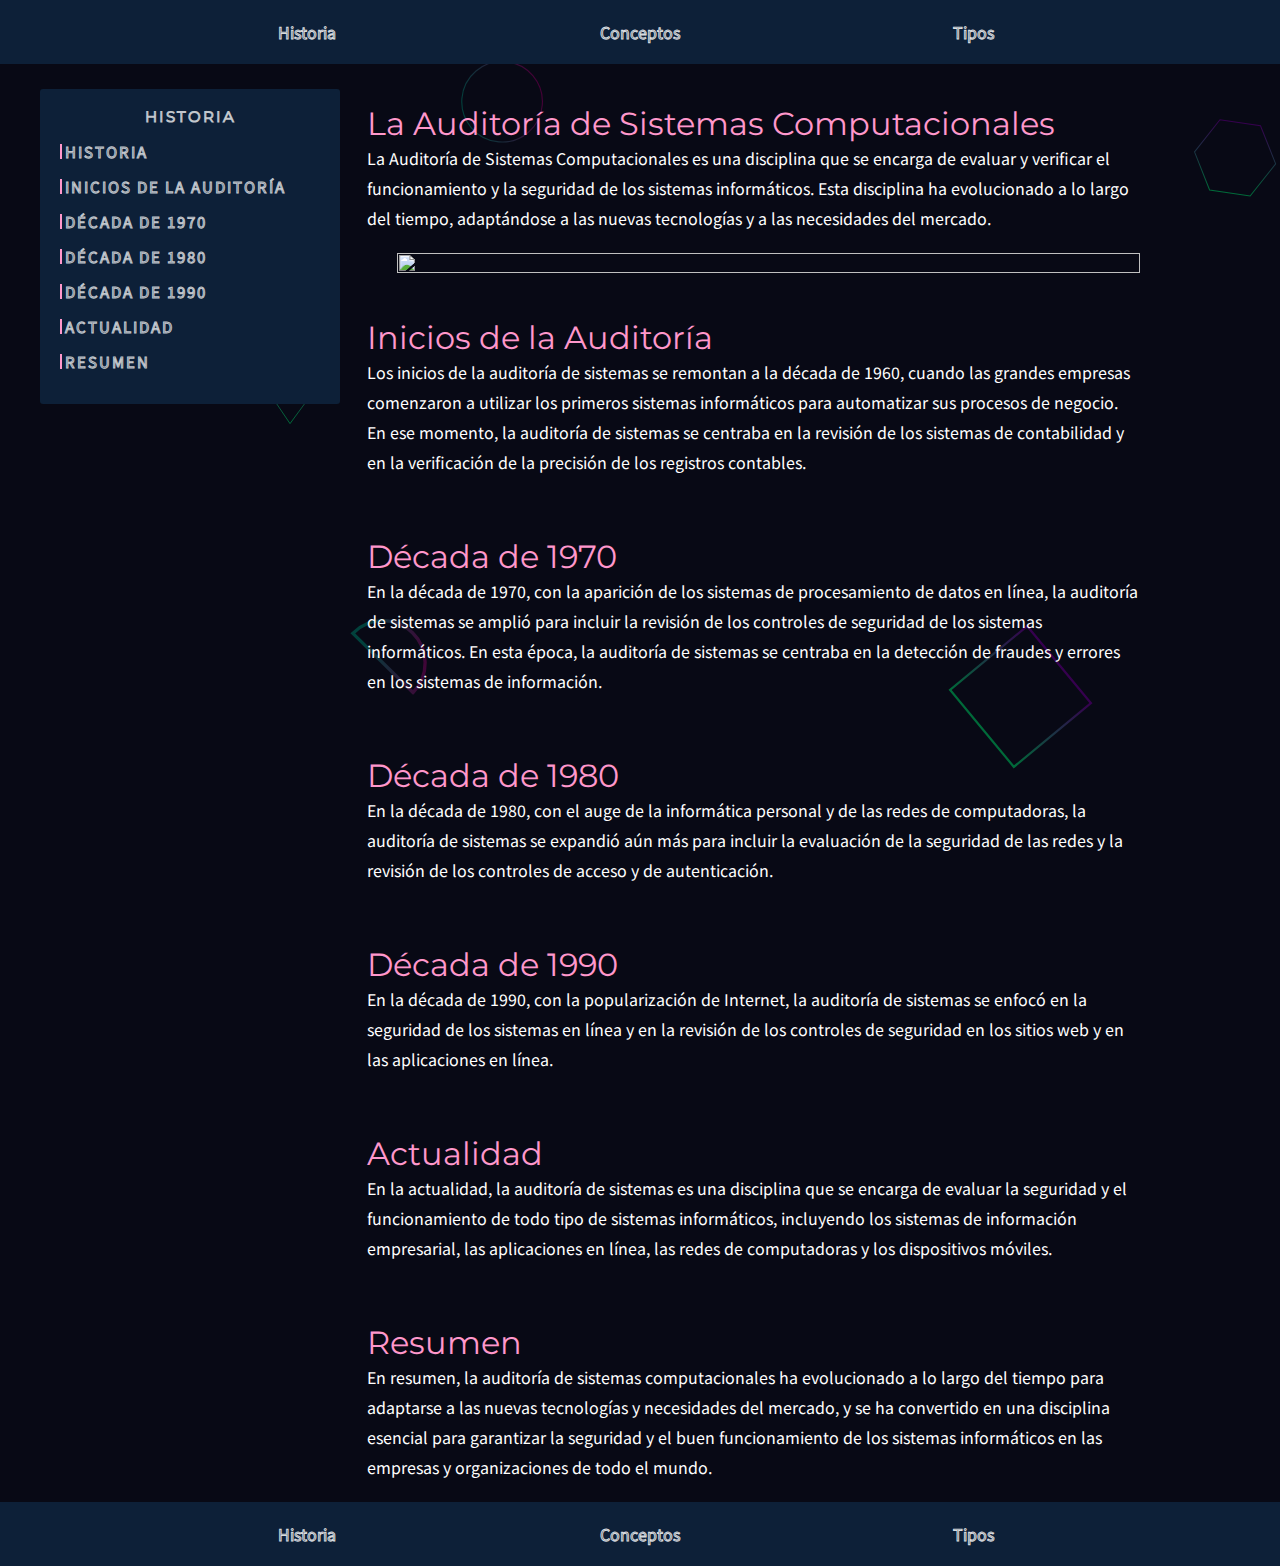
==== commit 15192e60: "Si:#" ====
--- a/index.html
+++ b/index.html
@@ -37,9 +37,6 @@
 				</div>
 			</aside>
 			<div class="contenido">
-				<div class="imagen">
-					<img src="Archivos/Auditoria.png" alt="">
-				</div>
 				<div class="post">
 					<h1 class="titulo titulo-H1" id="articulo-1">La Auditoría de Sistemas Computacionales</h1>
 					<p>
--- a/index.css
+++ b/index.css
@@ -200,9 +200,9 @@
 
 .nav1 div a {
     position: relative;
-    font-size: 20px;
+    font-size: 15px;
     text-decoration: none;
-    line-height: 20px;
+    line-height: 15px;
     letter-spacing: 2px;
     text-transform: uppercase;
     color: transparent;
@@ -254,7 +254,6 @@
 	}
 
 	.nav1 {
-		height: 10vh;
 		-ms-flex-align: center;
 		text-align: center;
 	}
